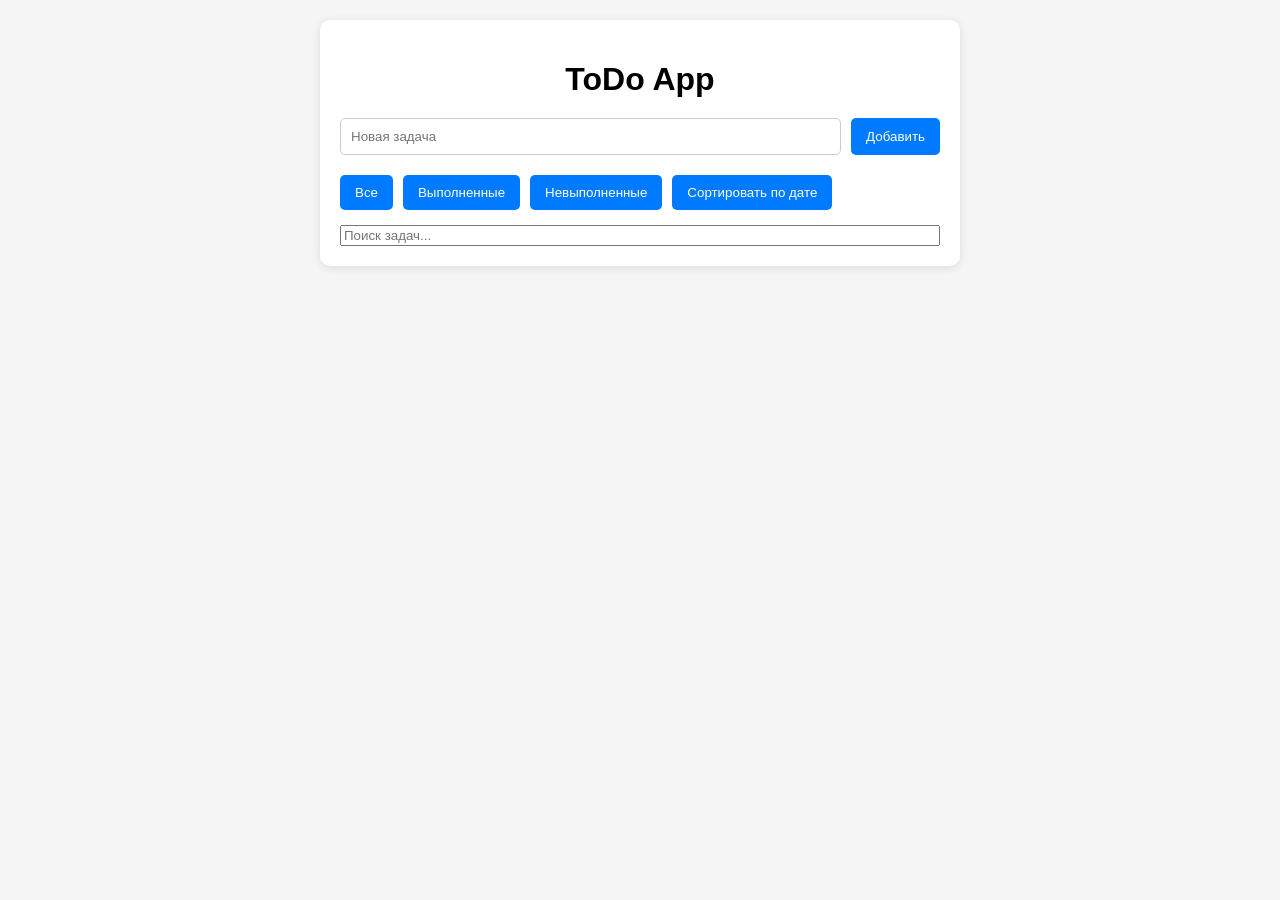
==== index.html @ b1b8dc39 "исправление замечаний" ====
<!DOCTYPE html>
<html lang="ru">
<head>
  <meta charset="UTF-8">
  <meta name="viewport" content="width=device-width, initial-scale=1.0">
  <title>ToDo App</title>
  <link rel="stylesheet" href="style.css">

  <link rel="icon" type="image/png" href="favicon.png">
</head>
<body>
  <script src="script.js"></script>
</body>
</html>
---- style.css ----
/* Общие стили */
body {
  font-family: Arial, sans-serif;
  margin: 0;
  padding: 0;
  background: #f5f5f5;
}

main#app {
  max-width: 600px;
  margin: 20px auto;
  padding: 20px;
  background: #fff;
  border-radius: 10px;
  box-shadow: 0 2px 10px rgba(0,0,0,0.1);
}

h1 {
  text-align: center;
  margin-bottom: 20px;
}

form {
  display: flex;
  gap: 10px;
  margin-bottom: 20px;
}

input[type="text"] {
  flex: 1;
  padding: 10px;
  border-radius: 5px;
  border: 1px solid #ccc;
}

button {
  padding: 10px 15px;
  border: none;
  background-color: #007BFF;
  color: white;
  border-radius: 5px;
  cursor: pointer;
}

button:hover {
  background-color: #0056b3;
}

/* Список задач */
section#task-list {
  display: flex;
  flex-direction: column;
  gap: 10px;
}

.task {
  padding: 10px;
  background: #e9e9e9;
  border-radius: 5px;
  display: flex;
  justify-content: space-between;
  align-items: center;
  cursor: pointer;
}

.task.completed {
  text-decoration: line-through;
  opacity: 0.6;
}

/* Фильтры и сортировка */
.filters {
  display: flex;
  gap: 10px;
  margin-bottom: 15px;
  flex-wrap: wrap;
}

/* Поиск */
#app input[type="search"] {
  width: 100%;
}

/* Модальное окно */
.modal-overlay {
  position: fixed;
  top: 0;
  left: 0;
  width: 100%;
  height: 100%;
  background: rgba(0,0,0,0.4);
  display: flex;
  align-items: center;
  justify-content: center;
  z-index: 9999;
}

.modal-window {
  background: #fff;
  padding: 20px;
  border-radius: 10px;
  max-width: 300px;
  width: 90%;
  text-align: center;
  box-shadow: 0 0 15px rgba(0,0,0,0.2);
}

.modal-window h3 {
  margin-top: 0;
}

.modal-window input {
  width: 100%;
  padding: 8px;
  margin: 10px 0;
  border-radius: 5px;
  border: 1px solid #ccc;
}

.modal-buttons {
  display: flex;
  gap: 10px;
  justify-content: center;
}

.modal-buttons button {
  flex: 1;
}

/* Адаптивность */
@media (max-width: 500px) {
  form {
    flex-direction: column;
  }
  
  button {
    width: 100%;
  }
}
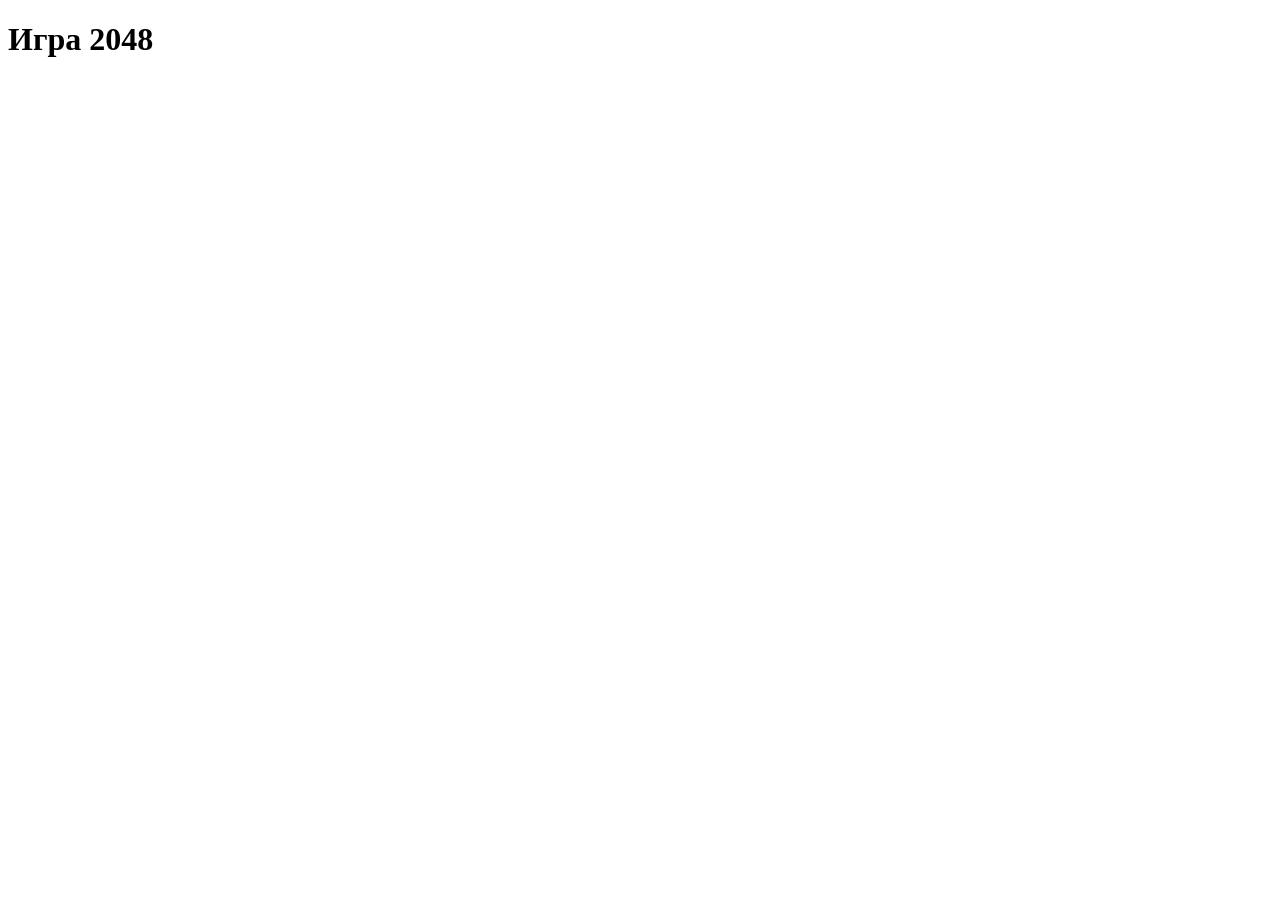
==== commit 921ad694: "скелет html" ====
--- a/index.html
+++ b/index.html
@@ -1,14 +1,13 @@
 <!DOCTYPE html>
 <html lang="ru">
 <head>
-  <meta charset="UTF-8">
-  <meta name="viewport" content="width=device-width, initial-scale=1.0">
-  <title>ToDo App</title>
-  <link rel="stylesheet" href="style.css">
-
-  <link rel="icon" type="image/png" href="favicon.png">
+    <meta charset="UTF-8">
+    <title>2048</title>
 </head>
 <body>
-  <script src="script.js"></script>
+    <h1>Игра 2048</h1>
+    <div id="board"></div>
+
+    <script src="app.js"></script>
 </body>
 </html>
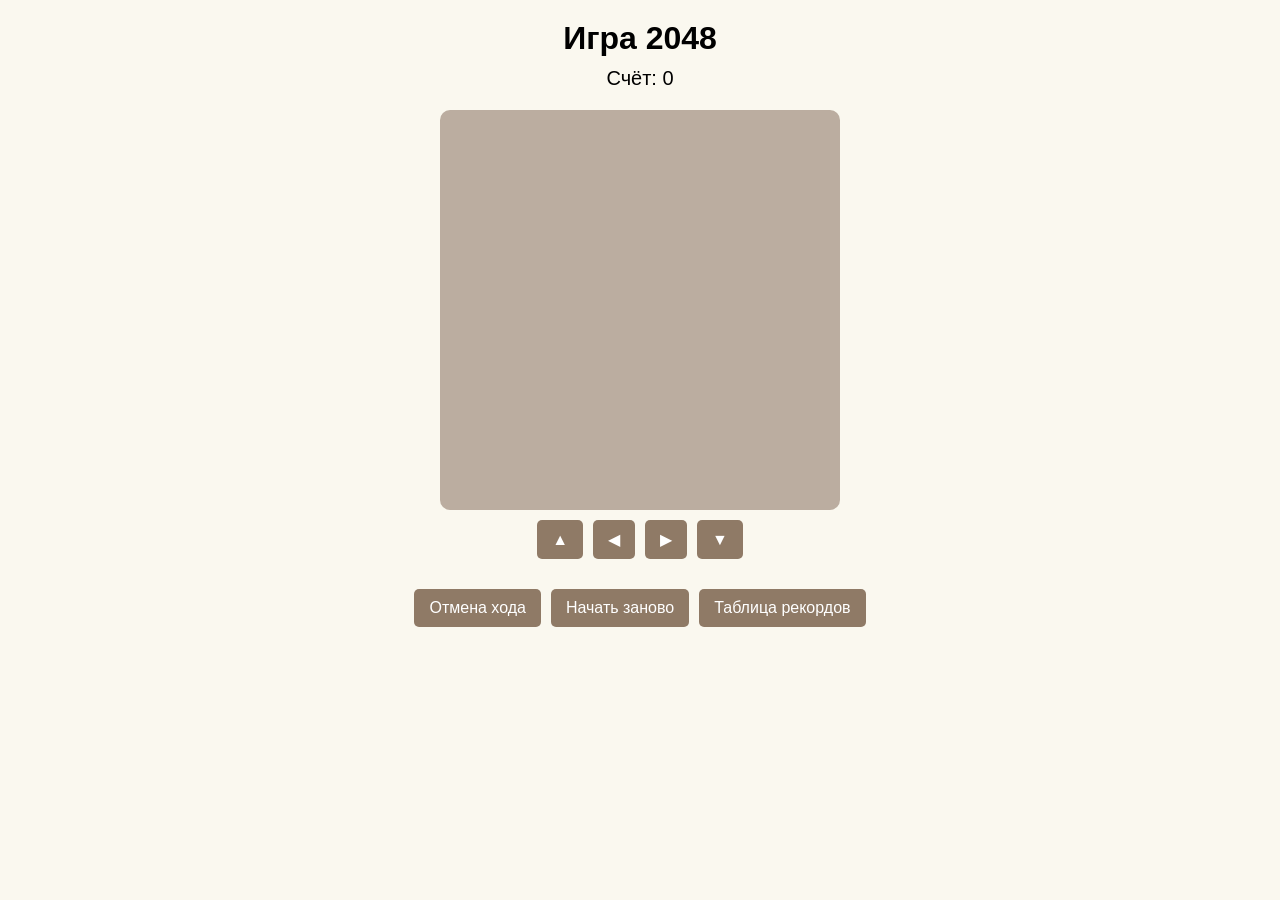
==== commit 1e4205fd: "Создано игровое поле 4x4, добавлены кнопки управления и заглушки функций" ====
--- a/index.html
+++ b/index.html
@@ -2,12 +2,48 @@
 <html lang="ru">
 <head>
     <meta charset="UTF-8">
-    <title>2048</title>
+    <meta name="viewport" content="width=device-width, initial-scale=1.0">
+    <title>2048 Game</title>
+    <link rel="stylesheet" href="style.css">
 </head>
 <body>
-    <h1>Игра 2048</h1>
-    <div id="board"></div>
+    <header>
+        <h1>Игра 2048</h1>
+        <div class="score-container">
+            <span>Счёт: </span><span id="score">0</span>
+        </div>
+    </header>
 
-    <script src="app.js"></script>
+    <main>
+        <div id="board" class="board"></div>
+
+        <div id="gameOver" class="modal hidden">
+            <p>Игра окончена!</p>
+            <input id="playerName" placeholder="Ваше имя">
+            <button id="saveScore">Сохранить результат</button>
+            <button id="restartGame">Начать заново</button>
+        </div>
+
+        <div id="leaderboard" class="hidden">
+            <h2>Топ-10 игроков</h2>
+            <table id="recordsTable"></table>
+            <button id="closeLeaderboard">Закрыть</button>
+        </div>
+
+        <div id="controls" class="mobile-controls hidden">
+            <button data-dir="up">▲</button>
+            <button data-dir="left">◀</button>
+            <button data-dir="right">▶</button>
+            <button data-dir="down">▼</button>
+        </div>
+    </main>
+
+    <footer>
+        <button id="undo">Отмена хода</button>
+        <button id="restart">Начать заново</button>
+        <button id="showLeaderboard">Таблица рекордов</button>
+    </footer>
+
+    <script src="script.js"></script>
 </body>
 </html>
--- a/style.css
+++ b/style.css
@@ -0,0 +1,90 @@
+* {
+    box-sizing: border-box;
+    margin: 0;
+    padding: 0;
+}
+
+body {
+    font-family: 'Arial', sans-serif;
+    background: #faf8ef;
+    display: flex;
+    flex-direction: column;
+    align-items: center;
+    min-height: 100vh;
+}
+
+header {
+    text-align: center;
+    margin: 20px 0;
+}
+
+.score-container {
+    font-size: 20px;
+    margin-top: 10px;
+}
+
+.board {
+    width: 400px;
+    height: 400px;
+    background: #bbada0;
+    display: grid;
+    grid-template-columns: repeat(4, 1fr);
+    gap: 10px;
+    padding: 10px;
+    border-radius: 10px;
+}
+
+.cell {
+    width: 100%;
+    height: 100%;
+    background: #cdc1b4;
+    border-radius: 5px;
+    display: flex;
+    justify-content: center;
+    align-items: center;
+    font-size: 30px;
+    transition: 0.15s all;
+}
+
+.modal {
+    position: fixed;
+    top: 50%;
+    left: 50%;
+    transform: translate(-50%, -50%);
+    background: #eee;
+    padding: 20px;
+    border-radius: 10px;
+    z-index: 100;
+    text-align: center;
+}
+
+.hidden {
+    display: none;
+}
+
+.mobile-controls {
+    display: flex;
+    justify-content: center;
+    gap: 10px;
+    margin: 10px 0;
+}
+
+button {
+    padding: 10px 15px;
+    border: none;
+    border-radius: 5px;
+    background: #8f7a66;
+    color: white;
+    font-size: 16px;
+    cursor: pointer;
+}
+
+button:hover {
+    background: #9f8b77;
+}
+
+footer {
+    margin: 20px 0;
+    display: flex;
+    gap: 10px;
+}
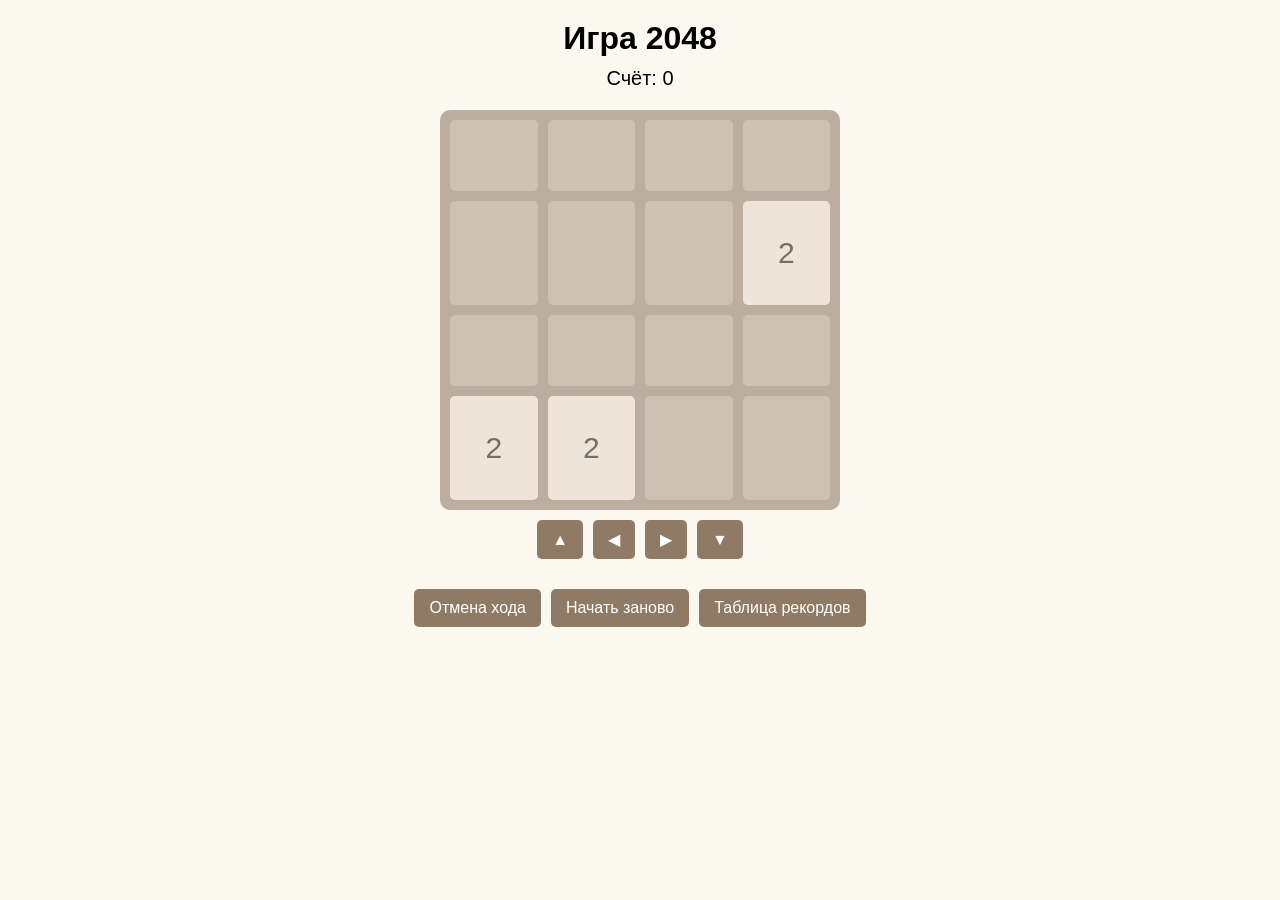
==== commit f4be91b0: "добавлен фавикон" ====
--- a/index.html
+++ b/index.html
@@ -5,6 +5,8 @@
     <meta name="viewport" content="width=device-width, initial-scale=1.0">
     <title>2048 Game</title>
     <link rel="stylesheet" href="style.css">
+    <link rel="icon" type="image/png" href="favicon.png">
+
 </head>
 <body>
     <header>
--- a/style.css
+++ b/style.css
@@ -43,7 +43,32 @@
     justify-content: center;
     align-items: center;
     font-size: 30px;
-    transition: 0.15s all;
+    transition: all 0.2s ease;
+}
+
+/* Цвета плиток по значению */
+.cell[data-value="2"] { background: #eee4da; color: #776e65; }
+.cell[data-value="4"] { background: #ede0c8; color: #776e65; }
+.cell[data-value="8"] { background: #f2b179; color: #f9f6f2; }
+.cell[data-value="16"] { background: #f59563; color: #f9f6f2; }
+.cell[data-value="32"] { background: #f67c5f; color: #f9f6f2; }
+.cell[data-value="64"] { background: #f65e3b; color: #f9f6f2; }
+.cell[data-value="128"] { background: #edcf72; color: #f9f6f2; }
+.cell[data-value="256"] { background: #edcc61; color: #f9f6f2; }
+.cell[data-value="512"] { background: #edc850; color: #f9f6f2; }
+.cell[data-value="1024"] { background: #edc53f; color: #f9f6f2; }
+.cell[data-value="2048"] { background: #edc22e; color: #f9f6f2; }
+
+/* Анимация слияния плиток */
+.cell.merge {
+    transform: scale(1.2);
+    animation: mergeAnim 0.2s ease forwards;
+}
+
+@keyframes mergeAnim {
+    0% { transform: scale(1.2); }
+    50% { transform: scale(1); }
+    100% { transform: scale(1); }
 }
 
 .modal {
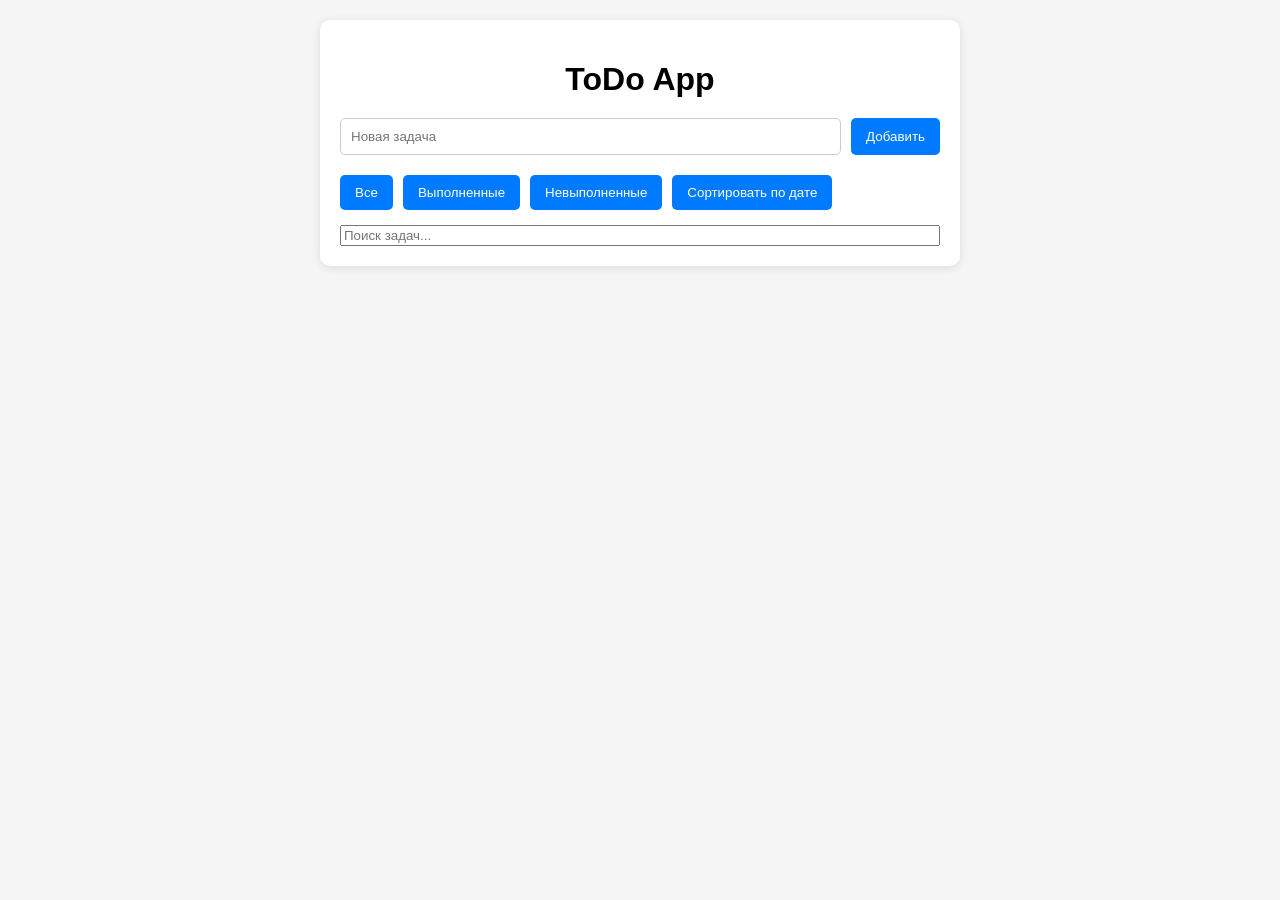
==== commit 1c016d5f: "Merge d852d3a9d5af7c32031ba12136b4356b4de62c0f into 252027796e00de9f33e3639d2d9530699d556942" ====
--- a/index.html
+++ b/index.html
@@ -1,51 +1,14 @@
 <!DOCTYPE html>
 <html lang="ru">
 <head>
-    <meta charset="UTF-8">
-    <meta name="viewport" content="width=device-width, initial-scale=1.0">
-    <title>2048 Game</title>
-    <link rel="stylesheet" href="style.css">
-    <link rel="icon" type="image/png" href="favicon.png">
+  <meta charset="UTF-8">
+  <meta name="viewport" content="width=device-width, initial-scale=1.0">
+  <title>ToDo App</title>
+  <link rel="stylesheet" href="style.css">
 
+  <link rel="icon" type="image/png" href="favicon.png">
 </head>
 <body>
-    <header>
-        <h1>Игра 2048</h1>
-        <div class="score-container">
-            <span>Счёт: </span><span id="score">0</span>
-        </div>
-    </header>
-
-    <main>
-        <div id="board" class="board"></div>
-
-        <div id="gameOver" class="modal hidden">
-            <p>Игра окончена!</p>
-            <input id="playerName" placeholder="Ваше имя">
-            <button id="saveScore">Сохранить результат</button>
-            <button id="restartGame">Начать заново</button>
-        </div>
-
-        <div id="leaderboard" class="hidden">
-            <h2>Топ-10 игроков</h2>
-            <table id="recordsTable"></table>
-            <button id="closeLeaderboard">Закрыть</button>
-        </div>
-
-        <div id="controls" class="mobile-controls hidden">
-            <button data-dir="up">▲</button>
-            <button data-dir="left">◀</button>
-            <button data-dir="right">▶</button>
-            <button data-dir="down">▼</button>
-        </div>
-    </main>
-
-    <footer>
-        <button id="undo">Отмена хода</button>
-        <button id="restart">Начать заново</button>
-        <button id="showLeaderboard">Таблица рекордов</button>
-    </footer>
-
-    <script src="script.js"></script>
+  <script src="script.js"></script>
 </body>
 </html>
--- a/style.css
+++ b/style.css
@@ -1,115 +1,139 @@
-* {
-    box-sizing: border-box;
-    margin: 0;
-    padding: 0;
+/* Общие стили */
+body {
+  font-family: Arial, sans-serif;
+  margin: 0;
+  padding: 0;
+  background: #f5f5f5;
 }
 
-body {
-    font-family: 'Arial', sans-serif;
-    background: #faf8ef;
-    display: flex;
-    flex-direction: column;
-    align-items: center;
-    min-height: 100vh;
+main#app {
+  max-width: 600px;
+  margin: 20px auto;
+  padding: 20px;
+  background: #fff;
+  border-radius: 10px;
+  box-shadow: 0 2px 10px rgba(0,0,0,0.1);
 }
 
-header {
-    text-align: center;
-    margin: 20px 0;
+h1 {
+  text-align: center;
+  margin-bottom: 20px;
 }
 
-.score-container {
-    font-size: 20px;
-    margin-top: 10px;
+form {
+  display: flex;
+  gap: 10px;
+  margin-bottom: 20px;
 }
 
-.board {
-    width: 400px;
-    height: 400px;
-    background: #bbada0;
-    display: grid;
-    grid-template-columns: repeat(4, 1fr);
-    gap: 10px;
-    padding: 10px;
-    border-radius: 10px;
-}
-
-.cell {
-    width: 100%;
-    height: 100%;
-    background: #cdc1b4;
-    border-radius: 5px;
-    display: flex;
-    justify-content: center;
-    align-items: center;
-    font-size: 30px;
-    transition: all 0.2s ease;
-}
-
-/* Цвета плиток по значению */
-.cell[data-value="2"] { background: #eee4da; color: #776e65; }
-.cell[data-value="4"] { background: #ede0c8; color: #776e65; }
-.cell[data-value="8"] { background: #f2b179; color: #f9f6f2; }
-.cell[data-value="16"] { background: #f59563; color: #f9f6f2; }
-.cell[data-value="32"] { background: #f67c5f; color: #f9f6f2; }
-.cell[data-value="64"] { background: #f65e3b; color: #f9f6f2; }
-.cell[data-value="128"] { background: #edcf72; color: #f9f6f2; }
-.cell[data-value="256"] { background: #edcc61; color: #f9f6f2; }
-.cell[data-value="512"] { background: #edc850; color: #f9f6f2; }
-.cell[data-value="1024"] { background: #edc53f; color: #f9f6f2; }
-.cell[data-value="2048"] { background: #edc22e; color: #f9f6f2; }
-
-/* Анимация слияния плиток */
-.cell.merge {
-    transform: scale(1.2);
-    animation: mergeAnim 0.2s ease forwards;
-}
-
-@keyframes mergeAnim {
-    0% { transform: scale(1.2); }
-    50% { transform: scale(1); }
-    100% { transform: scale(1); }
-}
-
-.modal {
-    position: fixed;
-    top: 50%;
-    left: 50%;
-    transform: translate(-50%, -50%);
-    background: #eee;
-    padding: 20px;
-    border-radius: 10px;
-    z-index: 100;
-    text-align: center;
-}
-
-.hidden {
-    display: none;
-}
-
-.mobile-controls {
-    display: flex;
-    justify-content: center;
-    gap: 10px;
-    margin: 10px 0;
+input[type="text"] {
+  flex: 1;
+  padding: 10px;
+  border-radius: 5px;
+  border: 1px solid #ccc;
 }
 
 button {
-    padding: 10px 15px;
-    border: none;
-    border-radius: 5px;
-    background: #8f7a66;
-    color: white;
-    font-size: 16px;
-    cursor: pointer;
+  padding: 10px 15px;
+  border: none;
+  background-color: #007BFF;
+  color: white;
+  border-radius: 5px;
+  cursor: pointer;
 }
 
 button:hover {
-    background: #9f8b77;
+  background-color: #0056b3;
 }
 
-footer {
-    margin: 20px 0;
-    display: flex;
-    gap: 10px;
+/* Список задач */
+section#task-list {
+  display: flex;
+  flex-direction: column;
+  gap: 10px;
 }
+
+.task {
+  padding: 10px;
+  background: #e9e9e9;
+  border-radius: 5px;
+  display: flex;
+  justify-content: space-between;
+  align-items: center;
+  cursor: pointer;
+}
+
+.task.completed {
+  text-decoration: line-through;
+  opacity: 0.6;
+}
+
+/* Фильтры и сортировка */
+.filters {
+  display: flex;
+  gap: 10px;
+  margin-bottom: 15px;
+  flex-wrap: wrap;
+}
+
+/* Поиск */
+#app input[type="search"] {
+  width: 100%;
+}
+
+/* Модальное окно */
+.modal-overlay {
+  position: fixed;
+  top: 0;
+  left: 0;
+  width: 100%;
+  height: 100%;
+  background: rgba(0,0,0,0.4);
+  display: flex;
+  align-items: center;
+  justify-content: center;
+  z-index: 9999;
+}
+
+.modal-window {
+  background: #fff;
+  padding: 20px;
+  border-radius: 10px;
+  max-width: 300px;
+  width: 90%;
+  text-align: center;
+  box-shadow: 0 0 15px rgba(0,0,0,0.2);
+}
+
+.modal-window h3 {
+  margin-top: 0;
+}
+
+.modal-window input {
+  width: 100%;
+  padding: 8px;
+  margin: 10px 0;
+  border-radius: 5px;
+  border: 1px solid #ccc;
+}
+
+.modal-buttons {
+  display: flex;
+  gap: 10px;
+  justify-content: center;
+}
+
+.modal-buttons button {
+  flex: 1;
+}
+
+/* Адаптивность */
+@media (max-width: 500px) {
+  form {
+    flex-direction: column;
+  }
+  
+  button {
+    width: 100%;
+  }
+}
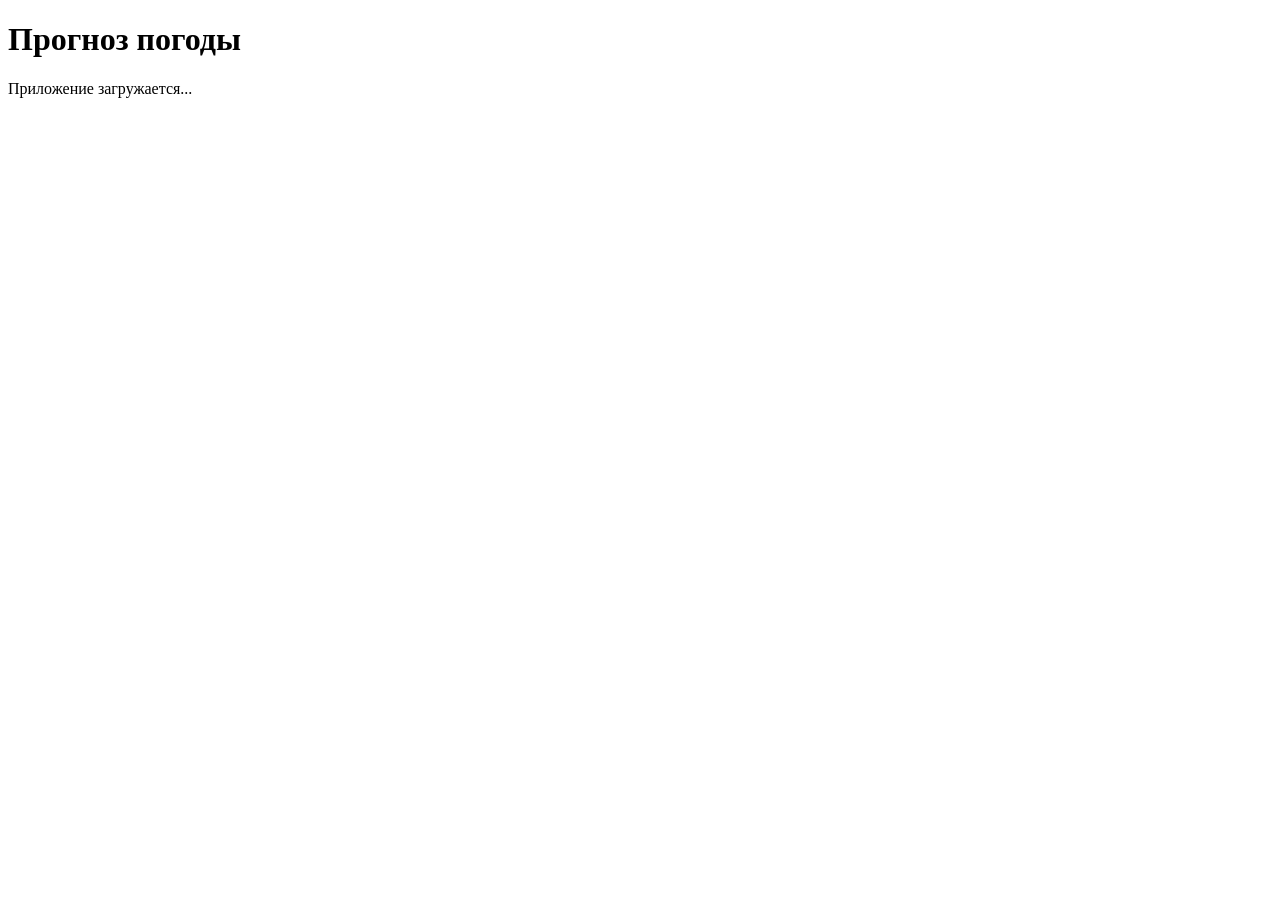
==== commit 2464efea: "feat: инициализация проекта" ====
--- a/index.html
+++ b/index.html
@@ -2,13 +2,14 @@
 <html lang="ru">
 <head>
   <meta charset="UTF-8">
+  <title>Прогноз погоды</title>
   <meta name="viewport" content="width=device-width, initial-scale=1.0">
-  <title>ToDo App</title>
-  <link rel="stylesheet" href="style.css">
-
-  <link rel="icon" type="image/png" href="favicon.png">
 </head>
 <body>
-  <script src="script.js"></script>
+
+  <h1>Прогноз погоды</h1>
+  <p>Приложение загружается...</p>
+
+  <script src="js/app.js"></script>
 </body>
 </html>
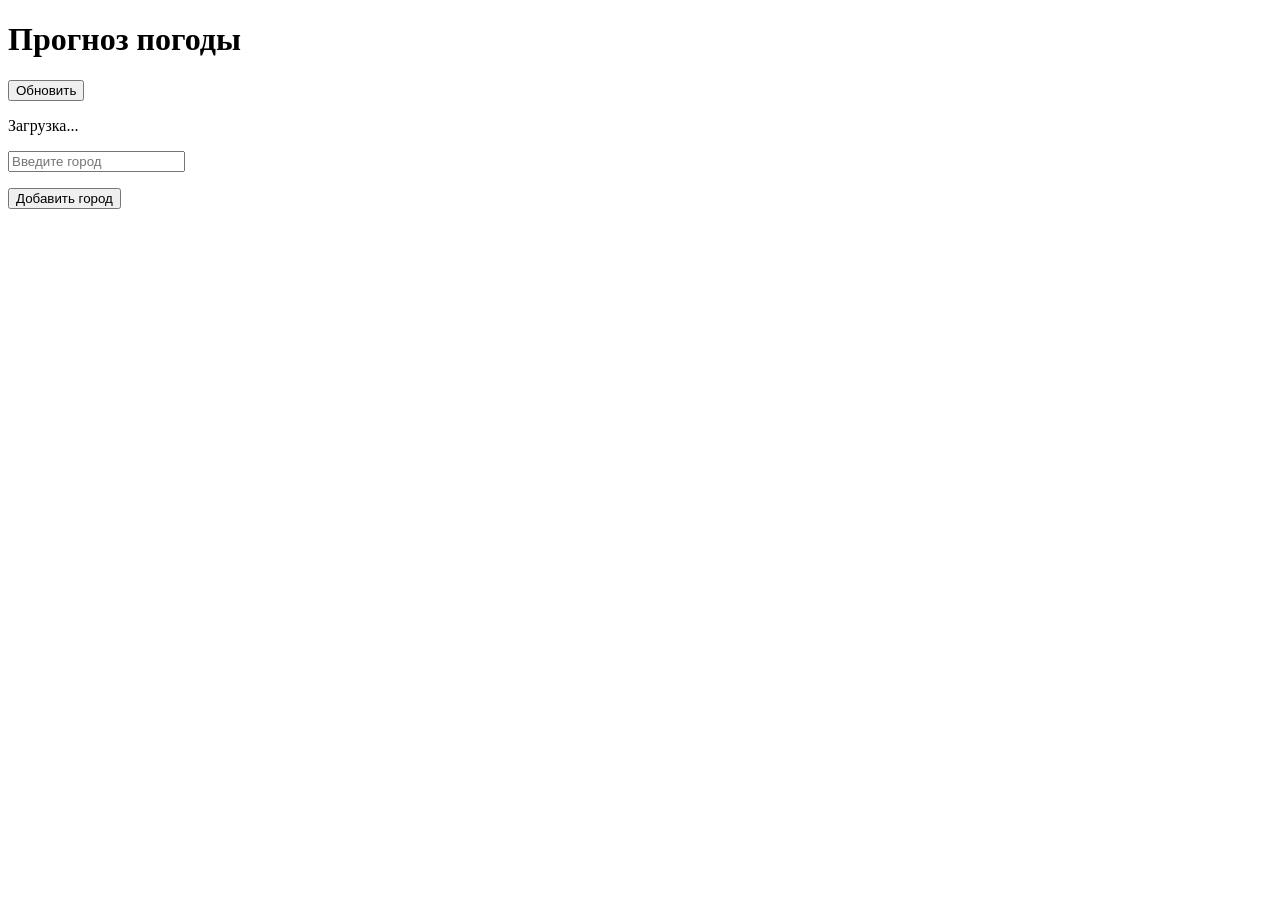
==== commit 5fbfdc7a: "feat: базовая верстка html" ====
--- a/index.html
+++ b/index.html
@@ -4,12 +4,42 @@
   <meta charset="UTF-8">
   <title>Прогноз погоды</title>
   <meta name="viewport" content="width=device-width, initial-scale=1.0">
+  <link rel="stylesheet" href="css/style.css">
 </head>
 <body>
 
+<header>
   <h1>Прогноз погоды</h1>
-  <p>Приложение загружается...</p>
+  <button id="refreshBtn">Обновить</button>
+</header>
 
-  <script src="js/app.js"></script>
+<main>
+
+  <!-- Список городов -->
+  <section id="cities">
+    <!-- Кнопки городов будут добавляться через JS -->
+  </section>
+
+  <!-- Прогноз погоды -->
+  <section id="weather">
+    <p class="status">Загрузка...</p>
+  </section>
+
+  <!-- Добавление города -->
+  <section id="addCity">
+    <input
+      type="text"
+      id="cityInput"
+      placeholder="Введите город"
+      autocomplete="off"
+    >
+    <div id="suggestions"></div>
+    <p class="error"></p>
+    <button id="addCityBtn">Добавить город</button>
+  </section>
+
+</main>
+
+<script src="js/app.js"></script>
 </body>
 </html>
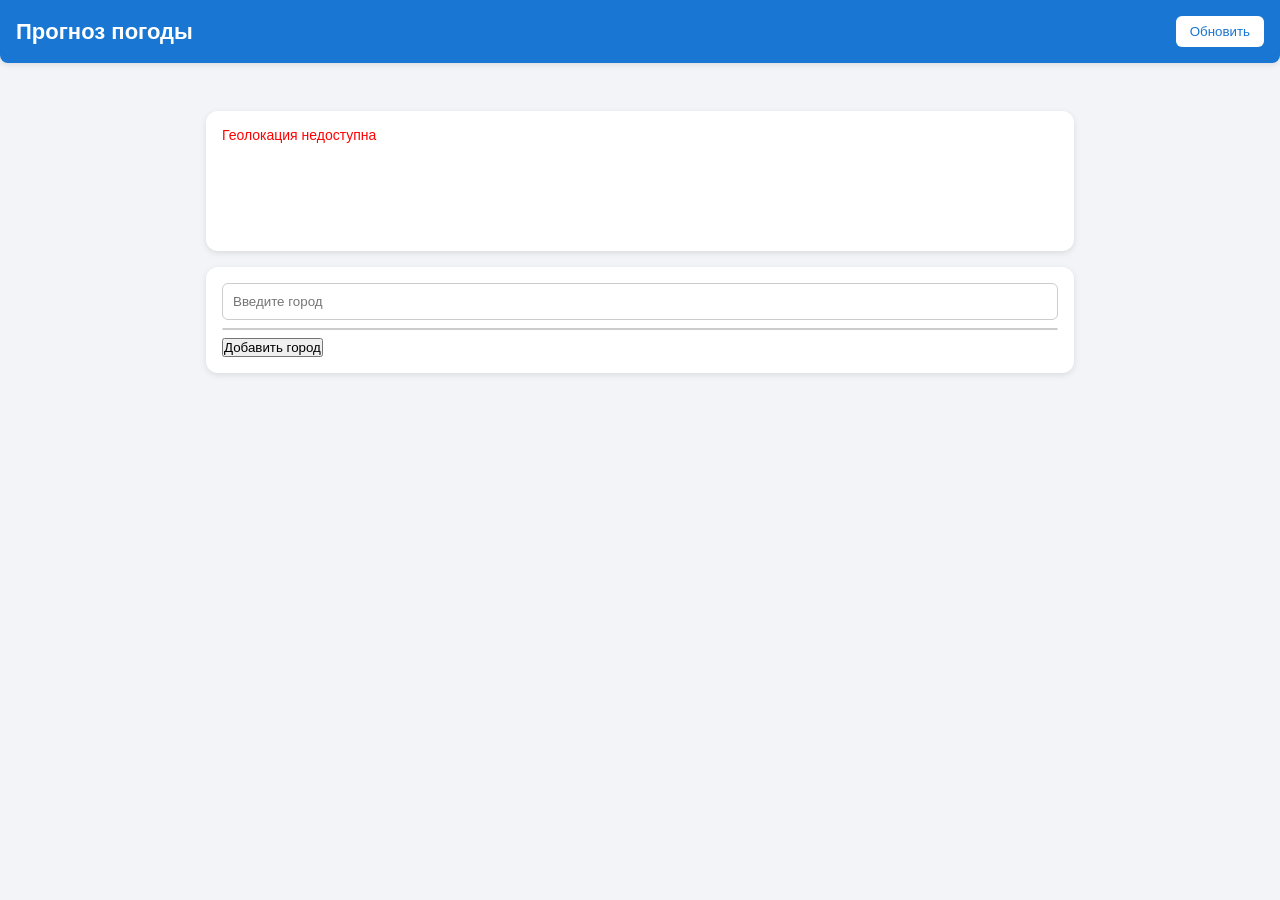
==== commit 158adfc9: "feat: добавлен фавикон" ====
--- a/index.html
+++ b/index.html
@@ -1,6 +1,7 @@
 <!DOCTYPE html>
 <html lang="ru">
 <head>
+  <link rel="icon" href="favicon.png" type="image/png">
   <meta charset="UTF-8">
   <title>Прогноз погоды</title>
   <meta name="viewport" content="width=device-width, initial-scale=1.0">
--- a/css/style.css
+++ b/css/style.css
@@ -0,0 +1,147 @@
+* {
+  box-sizing: border-box;
+  margin: 0;
+  padding: 0;
+  font-family: Arial, sans-serif;
+}
+
+body {
+  background-color: #f2f4f8;
+  color: #333;
+}
+
+/* ===== Header ===== */
+header {
+  display: flex;
+  justify-content: space-between;
+  align-items: center;
+  padding: 16px;
+  background-color: #1976d2;
+  color: #fff;
+  box-shadow: 0 2px 6px rgba(0,0,0,0.1);
+  border-bottom-left-radius: 8px;
+  border-bottom-right-radius: 8px;
+}
+
+header h1 {
+  font-size: 22px;
+}
+
+header button {
+  padding: 8px 14px;
+  border: none;
+  background-color: #fff;
+  color: #1976d2;
+  border-radius: 6px;
+  cursor: pointer;
+  transition: background-color 0.2s;
+}
+
+header button:hover {
+  background-color: #e3e3e3;
+}
+
+/* ===== Main ===== */
+main {
+  padding: 16px;
+  max-width: 900px;
+  margin: 16px auto;
+}
+
+/* ===== Cities ===== */
+#cities {
+  display: flex;
+  flex-wrap: wrap;
+  gap: 8px;
+  margin-bottom: 16px;
+}
+
+#cities button {
+  padding: 6px 12px;
+  border: none;
+  background-color: #1976d2;
+  color: white;
+  border-radius: 6px;
+  cursor: pointer;
+  transition: background-color 0.2s;
+}
+
+#cities button:hover {
+  background-color: #0d47a1;
+}
+
+#cities button.active {
+  background-color: #0d47a1;
+}
+
+/* ===== Weather ===== */
+#weather {
+  margin-top: 16px;
+  padding: 16px;
+  background-color: white;
+  border-radius: 12px;
+  min-height: 140px;
+  box-shadow: 0 2px 6px rgba(0,0,0,0.1);
+}
+
+.status {
+  color: gray;
+  font-style: italic;
+}
+
+.error {
+  color: red;
+  font-size: 14px;
+  margin-bottom: 8px;
+}
+
+/* ===== Add City ===== */
+#addCity {
+  margin-top: 16px;
+  padding: 16px;
+  background-color: white;
+  border-radius: 12px;
+  box-shadow: 0 2px 6px rgba(0,0,0,0.1);
+}
+
+#addCity input {
+  width: 100%;
+  padding: 10px;
+  margin-bottom: 8px;
+  border-radius: 6px;
+  border: 1px solid #ccc;
+}
+
+#suggestions {
+  border: 1px solid #ccc;
+  border-radius: 6px;
+  max-height: 120px;
+  overflow-y: auto;
+  margin-bottom: 8px;
+}
+
+#suggestions div {
+  padding: 6px;
+  cursor: pointer;
+}
+
+#suggestions div:hover {
+  background-color: #f0f0f0;
+}
+
+/* ===== Mobile ===== */
+@media (max-width: 600px) {
+  header {
+    flex-direction: column;
+    align-items: flex-start;
+    gap: 10px;
+  }
+
+  header h1 {
+    font-size: 18px;
+  }
+
+  #cities {
+    gap: 6px;
+  }
+}
